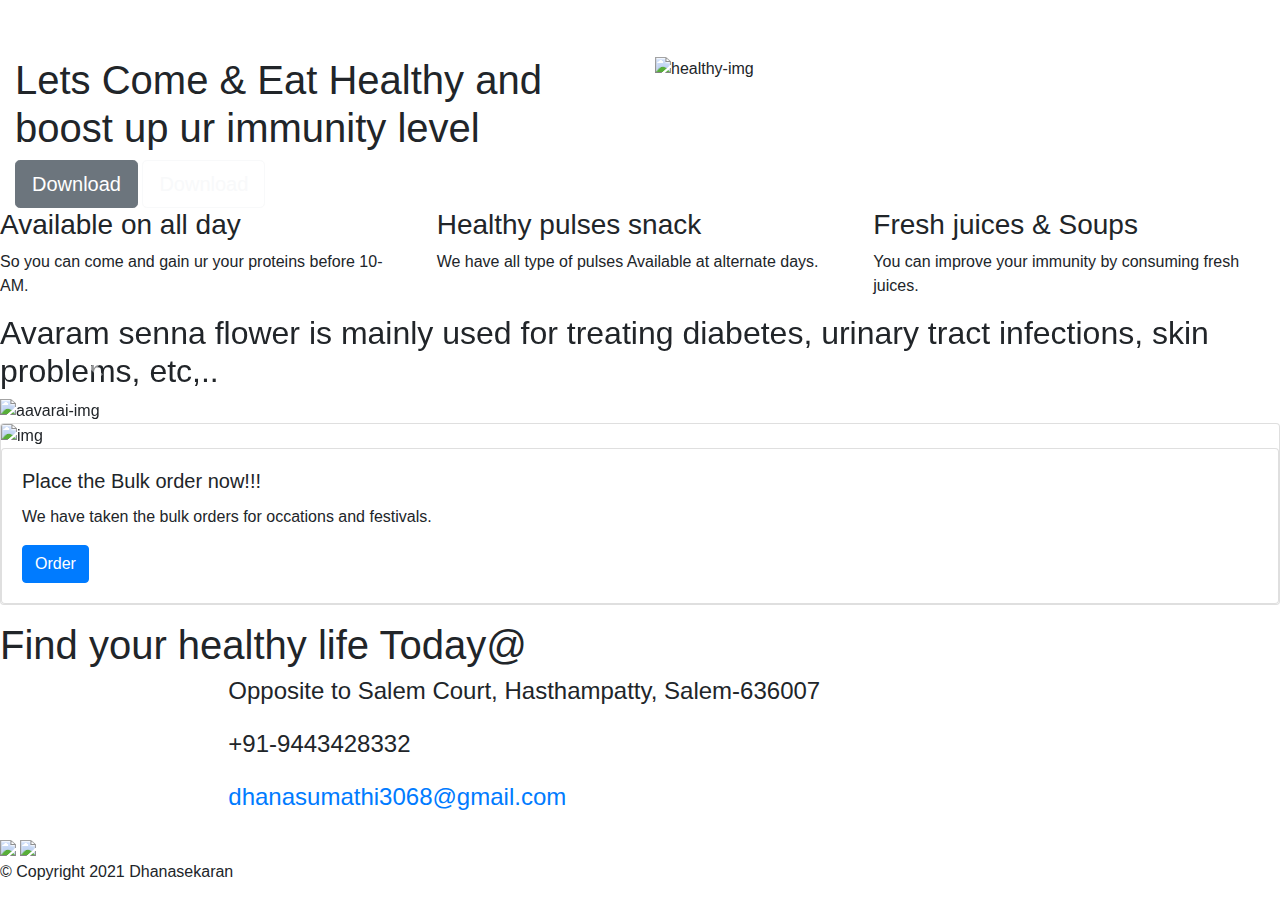
==== index.html @ 198849f2 "First commit" ====
<!DOCTYPE html>
<html>

<head>
  <meta charset="utf-8">
  <title>Greens Healthy Zone</title>
  
  <link rel="icon" href="images/favicon.ico">
  <meta name="viewport" content="width=device-width, initial-scale=1, shrink-to-fit=no">
  <link rel="stylesheet" href="https://maxcdn.bootstrapcdn.com/bootstrap/4.0.0/css/bootstrap.min.css" integrity="sha384-Gn5384xqQ1aoWXA+058RXPxPg6fy4IWvTNh0E263XmFcJlSAwiGgFAW/dAiS6JXm" crossorigin="anonymous">
  <link rel="preconnect" href="https://fonts.gstatic.com">
  <link href="https://fonts.googleapis.com/css2?family=Karla:ital,wght@1,300&display=swap" rel="stylesheet"> 
  
  <link rel="stylesheet" href="css/styles.css">
  
  <script src="https://code.jquery.com/jquery-3.2.1.slim.min.js" integrity="sha384-KJ3o2DKtIkvYIK3UENzmM7KCkRr/rE9/Qpg6aAZGJwFDMVNA/GpGFF93hXpG5KkN" crossorigin="anonymous"></script>
  <script src="https://cdnjs.cloudflare.com/ajax/libs/popper.js/1.12.9/umd/popper.min.js" integrity="sha384-ApNbgh9B+Y1QKtv3Rn7W3mgPxhU9K/ScQsAP7hUibX39j7fakFPskvXusvfa0b4Q" crossorigin="anonymous"></script>
  <script src="https://maxcdn.bootstrapcdn.com/bootstrap/4.0.0/js/bootstrap.min.js" integrity="sha384-JZR6Spejh4U02d8jOt6vLEHfe/JQGiRRSQQxSfFWpi1MquVdAyjUar5+76PVCmYl" crossorigin="anonymous"></script>
  <script src="https://kit.fontawesome.com/781e04a455.js" crossorigin="anonymous"></script>

</head>

<body>
  
  <section id="title">
  <div class="container-fluid">
    <!-- Nav Bar -->
    <nav class="navbar navbar-expand-lg navbar-dark">
      <a class="navbar-brand" href="">Greens Healthy Zone</a>
       <button class="navbar-toggler" type="button" data-toggle="collapse" data-target="#navbarSupportedContent" aria-controls="navbarSupportedContent" aria-expanded="false" aria-label="Toggle navigation">
      <span class="navbar-toggler-icon"></span>
    </button>
    <div class="collapse navbar-collapse" id="navbarSupportedContent">
      <ul class="navbar-nav ml-auto">
          <li class="nav-item">
              <a class="nav-link" href="#ordering">Bulk order</a>
          </li>
          <li class="nav-item">
              <a class="nav-link" href="#testimonials">Items</a>
          </li>
          <li class="nav-item">
              <a class="nav-link" href="#contact">Contact</a>
          </li>
      </ul>
   </div>
   </nav>




    <!-- Title -->
    
    <div class="row">
      <div class="col-lg-6">
      <h1>Lets Come & Eat Healthy and boost up ur immunity level </h1>
      <button type="button" class="btn btn-secondary btn-lg download-button"><i class="fab fa-apple"></i>  Download</button>
      <button type="button" class="btn btn-outline-light btn-lg download-button"><i class="fab fa-google-play"></i>  Download</button>
      </div>
    
      <div class="col-lg-6">
      <img class="title-img" src="images/healthy.jpg" alt="healthy-img">
      </div>
    </div>
  </div>
  </section>



  <!-- Features -->

  <section id="features">
    <div class="row">
      <div class="feature-box col-lg-4"> 
        <i class="icon fas fa-check-circle fa-4x"></i>
        <h3>Available on all day</h3>
       <p>So you can come and gain ur your proteins before 10-AM.</p>
      </div>
      <div class="feature-box col-lg-4">
        <i class="icon fa fa-pagelines fa-4x"></i>
        <h3>Healthy pulses snack</h3>
        <p>We have all type of pulses Available at alternate days.</p>
      </div>
      <div class="feature-box col-lg-4">
        <i class="icon fa fa-coffee fa-4x"></i>
        <h3>Fresh juices & Soups</h3>
        <p>You can improve your immunity by consuming fresh juices.</p>
      </div>
    </div>

    

  </section>


  <!-- Testimonials -->

  <section id="testimonials">

    <div id="carouselExampleIndicators" class="carousel slide" data-ride="carousel">
      <ol class="carousel-indicators">
        <li data-target="#carouselExampleIndicators" data-slide-to="0" class="active"></li>
        <li data-target="#carouselExampleIndicators" data-slide-to="1"></li>
        <li data-target="#carouselExampleIndicators" data-slide-to="2"></li>
        <li data-target="#carouselExampleIndicators" data-slide-to="3"></li>
        <li data-target="#carouselExampleIndicators" data-slide-to="4"></li>
      </ol>
      <div class="carousel-inner">
        <div class="carousel-item active">
          <h2>Avaram senna flower is mainly used for treating diabetes, urinary tract infections, skin problems, etc,..</h2>
          <img class="testimonials-img" src="images/aavarai.jpg" alt="aavarai-img">
          
        </div>
        <div class="carousel-item">
          <h2 >Gooseberries are small, nutritious fruits that offer controled blood sugar, glowing skin, prevents loss of hair. </h2>
          <img class="testimonials-img" src="images/amla.jpg" alt="amla-img">
        </div>
        <div class="carousel-item">
          <h2 >Urad dal porridge(Ulunthu kanchi) improves bone health and nervous system. Urad is very healthy especially for young girls who are in their maturing age.</h2>
          <img class="testimonials-img"  src="images/uraldal.jpg" alt=" ">
        </div>
        <div class="carousel-item">
          <h2 >Pulses are a great source of proteins and iron. It reduce the level of bad cholesterol and regulating blood pressure.</h2>
          <img class="testimonials-img" src="images/pulses.jpg" alt=" ">
        </div>
        <div class="carousel-item">
          <h2 >Banana stem is good remedy for kidney stone and it cleanses our digestive system.</h2>
          <img class="testimonials-img" src="images/banana-stem.jpg" alt=" ">
        </div>
      </div>
      <a class="carousel-control-prev" href="#carouselExampleIndicators" role="button" data-slide="prev">
        <span class="carousel-control-prev-icon" ></span>
        
      </a>
      <a class="carousel-control-next" href="#carouselExampleIndicators" role="button" data-slide="next">
        <span class="carousel-control-next-icon" ></span>
        
      </a>
    </div>
  </section>

  <!-- Bulk ordering -->

  <section id="ordering">
    <div class="card mb-3">
      <img class="card-img-top" src="images/bulk.jpg" alt="img">
      <div class="card">
        
        <div class="card-body">
          <h5 class="card-title">Place the Bulk order now!!!</h5>
          <p class="card-text">We have taken the bulk orders for occations and festivals.</p>
          <a href="order.html" class="btn btn-primary">Order</a>
        </div>
      </div>
    </div>
    
  </section>


  <!-- Call to Action -->

  <section id="contact">

    <h1>Find your healthy life Today@</h1>      
              <div class="container-fluid ">
                <div class="row pb-3">
                  <div class="col-sm-2"><h5><i class="contact-icons fas fa-map-marker-alt fa-2x"></i></h5></div>
                  <div class="col-sm-10"><h4>Opposite to Salem Court, Hasthampatty,   Salem-636007</h4></div>
                </div>
                <div class="row pb-3">
                  <div class="col-sm-2"><h5><i class="contact-icons fas fa-mobile-alt fa-2x"></i></h5></div>
                  <div class="col-sm-10"><h4> +91-9443428332</h4></div>
                 
                </div>
                <div class="row pb-3">
                  <div class="col-sm-2"><h5><i class="contact-icons far fa-envelope fa-2x"></i></h5></div>
                  <div class="col-sm-10"><h4><a class="mail" href="mailto:dhanasumathi3068@gmail.com">dhanasumathi3068@gmail.com</a></h4></div>
                </div>
              </div>
  </section>


  <!-- Footer -->

  <footer id="footer">
    
    <img class="social-media" src="https://img.icons8.com/color/48/000000/facebook-new.png"/>
    <a href="https://youtu.be/aXd4mBtaXuo"><img class="social-media" src="https://img.icons8.com/color/48/000000/youtube-play.png"/></a>
    

    <p>© Copyright 2021 Dhanasekaran</p>

  </footer>


</body>

</html>
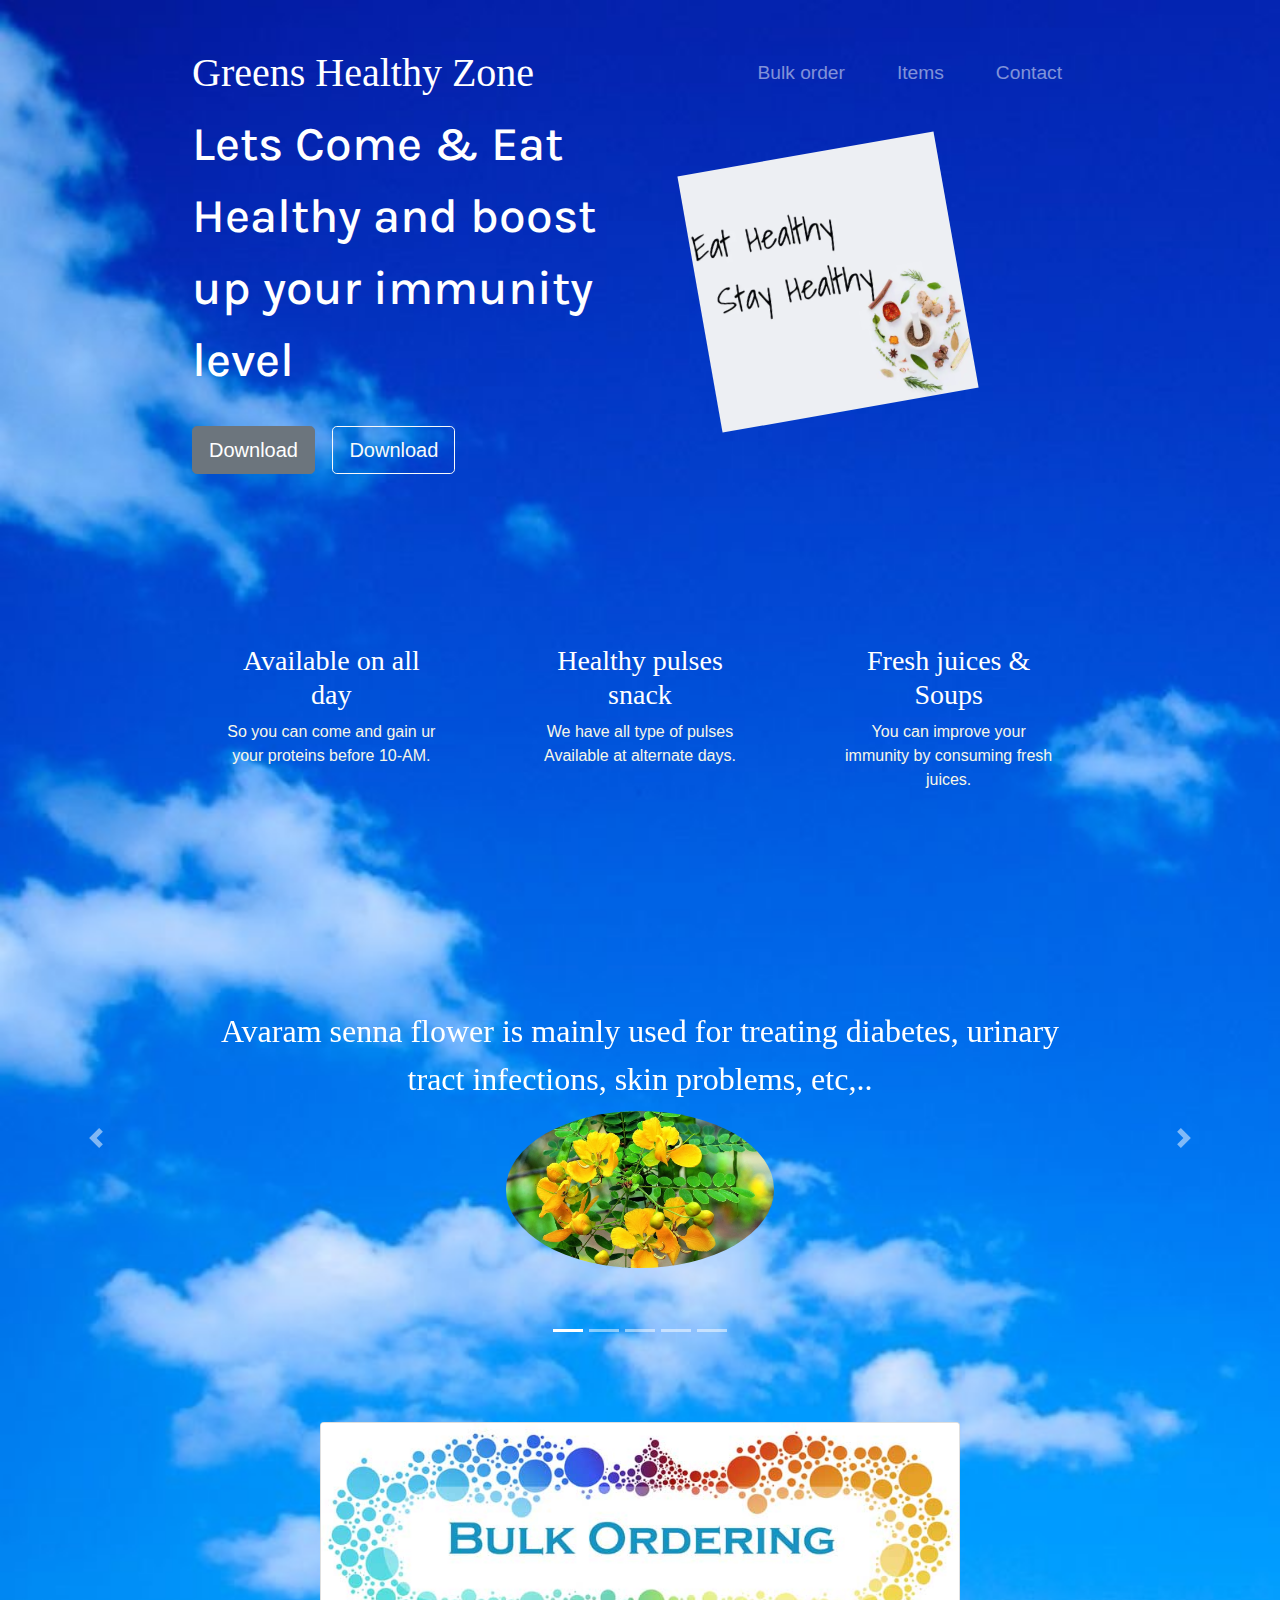
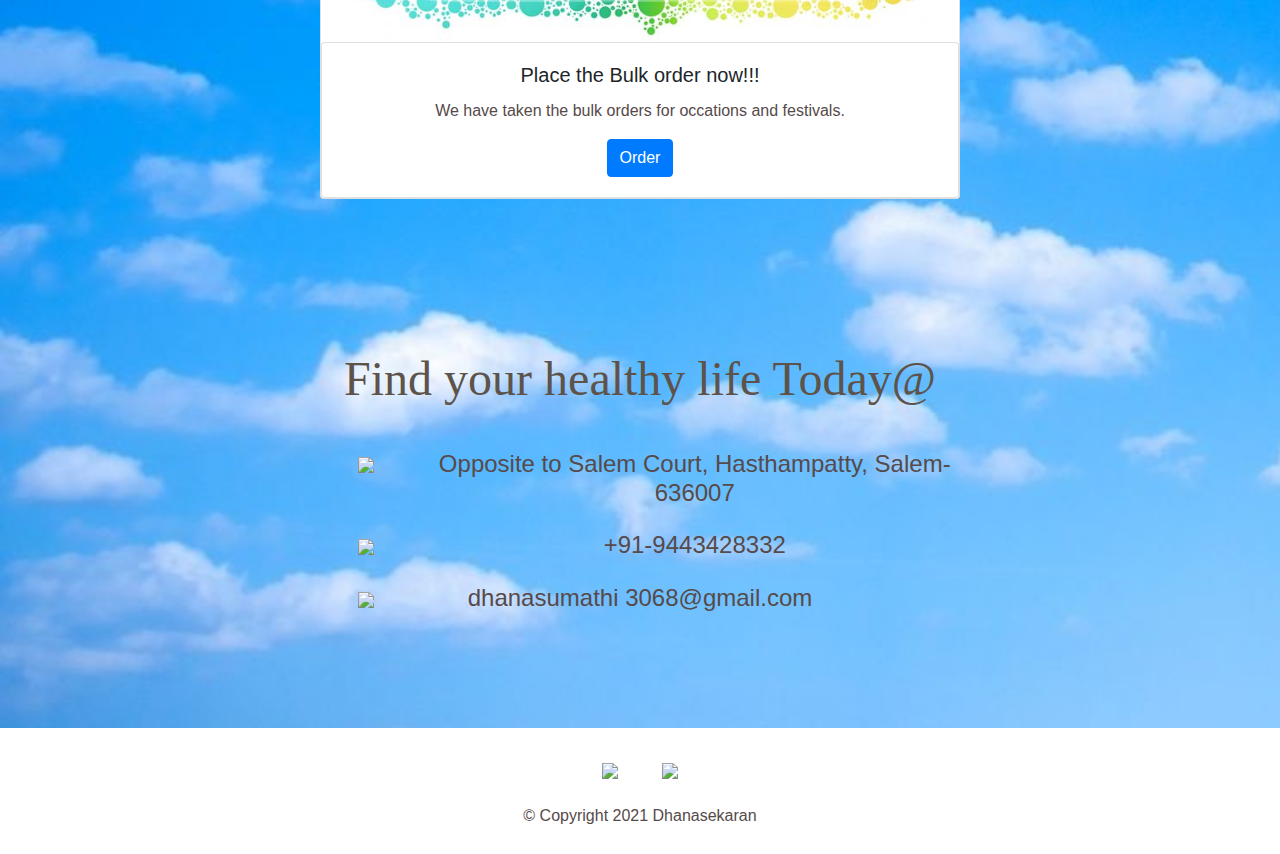
==== commit 495b75a1: "Update the background theme" ====
--- a/index.html
+++ b/index.html
@@ -26,7 +26,7 @@
   <div class="container-fluid">
     <!-- Nav Bar -->
     <nav class="navbar navbar-expand-lg navbar-dark">
-      <a class="navbar-brand" href="">Greens Healthy Zone</a>
+      <a class="navbar-title navbar-brand" href="">Greens Healthy Zone</a>
        <button class="navbar-toggler" type="button" data-toggle="collapse" data-target="#navbarSupportedContent" aria-controls="navbarSupportedContent" aria-expanded="false" aria-label="Toggle navigation">
       <span class="navbar-toggler-icon"></span>
     </button>
@@ -52,7 +52,7 @@
     
     <div class="row">
       <div class="col-lg-6">
-      <h1>Lets Come & Eat Healthy and boost up ur immunity level </h1>
+      <h1>Lets Come & Eat Healthy and boost up your immunity level </h1>
       <button type="button" class="btn btn-secondary btn-lg download-button"><i class="fab fa-apple"></i>  Download</button>
       <button type="button" class="btn btn-outline-light btn-lg download-button"><i class="fab fa-google-play"></i>  Download</button>
       </div>
@@ -141,7 +141,7 @@
   <!-- Bulk ordering -->
 
   <section id="ordering">
-    <div class="card mb-3">
+    <div class="bulkorder-card card mb-3">
       <img class="card-img-top" src="images/bulk.jpg" alt="img">
       <div class="card">
         
@@ -160,20 +160,20 @@
 
   <section id="contact">
 
-    <h1>Find your healthy life Today@</h1>      
+    <h1 class="contact-title">Find your healthy life Today@</h1>      
               <div class="container-fluid ">
                 <div class="row pb-3">
-                  <div class="col-sm-2"><h5><i class="contact-icons fas fa-map-marker-alt fa-2x"></i></h5></div>
+                  <div class="col-sm-2"><h5><a href="https://www.google.com/maps/dir//11.6791055,78.1609678/@11.6789105,78.1606024,226m/data=!3m1!1e3!4m2!4m1!3e0" class="hvr-grow"><img src="https://img.icons8.com/fluent/48/000000/place-marker.png"/></a></h5></div>
                   <div class="col-sm-10"><h4>Opposite to Salem Court, Hasthampatty,   Salem-636007</h4></div>
                 </div>
                 <div class="row pb-3">
-                  <div class="col-sm-2"><h5><i class="contact-icons fas fa-mobile-alt fa-2x"></i></h5></div>
+                  <div class="col-sm-2"><h5><a href="tel:944-342-8332" class="hvr-grow"><img src="https://img.icons8.com/emoji/48/000000/mobile-phone.png"/></a></h5></div>
                   <div class="col-sm-10"><h4> +91-9443428332</h4></div>
                  
                 </div>
                 <div class="row pb-3">
-                  <div class="col-sm-2"><h5><i class="contact-icons far fa-envelope fa-2x"></i></h5></div>
-                  <div class="col-sm-10"><h4><a class="mail" href="mailto:dhanasumathi3068@gmail.com">dhanasumathi3068@gmail.com</a></h4></div>
+                  <div class="col-sm-2"><h5><a href="mailto:dhanasumathi3068@gmail.com" class="hvr-grow"><img src="https://img.icons8.com/fluent/48/000000/gmail.png"/></a></h5></div>
+                  <div class="col-sm-8"><h4>dhanasumathi 3068@gmail.com</h4></div>
                 </div>
               </div>
   </section>
@@ -183,11 +183,11 @@
 
   <footer id="footer">
     
-    <img class="social-media" src="https://img.icons8.com/color/48/000000/facebook-new.png"/>
-    <a href="https://youtu.be/aXd4mBtaXuo"><img class="social-media" src="https://img.icons8.com/color/48/000000/youtube-play.png"/></a>
+    <img class="hvr-grow social-media" src="https://img.icons8.com/color/48/000000/facebook-new.png"/>
+    <a href="https://youtu.be/aXd4mBtaXuo"><img class="hvr-grow social-media" src="https://img.icons8.com/color/48/000000/youtube-play.png"/></a>
     
 
-    <p>© Copyright 2021 Dhanasekaran</p>
+    <p class="footername">© Copyright 2021 Dhanasekaran</p>
 
   </footer>
 
--- a/css/styles.css
+++ b/css/styles.css
@@ -0,0 +1,197 @@
+body{
+    background-image: url("../background.jpg");
+    background-repeat: no-repeat;
+    background-size: cover;
+    
+}
+
+/*headings */
+h1{
+    font-family: 'Karla', sans-serif;
+    font-size: 3rem;
+    line-height: 1.5;
+    color: white;
+}
+h2{
+    font-family: Georgia, 'Times New Roman', Times, serif;
+    font-size: 2rem;
+    line-height: 1.5;
+}
+h3{
+    font-family: Georgia, 'Times New Roman', Times, serif;
+    color: white;
+}
+p{
+    color: #F7F7E8;
+}
+/*title section*/
+.container-fluid{
+    padding: 3% 15%;
+}
+
+.navbar{
+    padding: 0 0;
+}
+.navbar-brand{
+    font-size: 2.5rem;
+    font-family: "Ubuntu";
+}
+.nav-item{
+    padding: 0 18px;
+}
+.nav-link{
+    font-size: 1.2rem;
+    color: #faf1e6;
+}
+.nav-item:hover{
+    background-color: #687980;
+    
+}
+.download-button{
+    margin: 5% 3% 5% 0;
+}
+.title-img{
+    width: 60%;
+    transform: rotate(-10deg);
+    margin: 10%;
+    
+}
+/*features section*/
+#features{
+    
+    padding: 5% 15%;   
+}
+.feature-box{
+    padding: 5%;
+    text-align: center;
+}
+.icon{
+    margin-bottom: 1rem;
+    color: #FDFFBC;
+}
+.icon:hover{
+    color: #C0E218;
+}
+/*items section*/
+#testimonials{
+    color: white;
+    text-align: center;
+}
+.testimonials-img{
+    
+    width: 30%;
+    border-radius: 100%;
+}
+.carousel-item{
+    padding: 7% 15%;   
+}
+
+/*ordering section*/
+
+#ordering{
+    padding: 5% 25%;
+}
+.card-body{
+    text-align: center;
+}
+.card-text, .footername{
+    color: #564A4A;
+}
+#orderform{
+    color: white;
+    padding: 7% 13%;
+    font-family: 'Montserrat', sans-serif;
+    font-size: 1.5rem;
+    
+}
+.submit-button{
+    margin: 3% 0 0 50%;
+}
+
+/*contact section*/
+
+#contact{
+    padding: 5% 15%;
+    color: #564A4A;
+    text-align: center;
+    font-family: 'Montserrat', sans-serif;
+}
+.contact-title{
+    color: #5D534A;
+    font-family: Georgia, 'Times New Roman', Times, serif;
+    font-size: 3rem;
+    line-height: 1.5;
+}
+/* Grow */
+.hvr-grow {
+    display: inline-block;
+    vertical-align: middle;
+    transform: translateZ(0);
+    box-shadow: 0 0 1px rgba(0, 0, 0, 0);
+    backface-visibility: hidden;
+    -moz-osx-font-smoothing: grayscale;
+    transition-duration: 0.3s;
+    transition-property: transform;
+}
+
+.hvr-grow:hover,
+.hvr-grow:focus,
+.hvr-grow:active {
+    transform: scale(1.1);
+}
+
+
+/*footer section*/
+
+#footer{
+    padding: 10px 15%;
+    text-align: center;
+    background-color: white;
+}
+.social-media{
+    margin: 25px 20px;
+}
+
+/*media breakpoint*/
+@media (max-width: 1024px){
+    .title-img{
+        transform: rotate(0);
+    }
+    #title{
+        text-align: center;
+    }
+    h1{
+        font-size: 2.5rem;
+    }
+    #contact{
+        font-size: 0.5rem;
+        
+    }
+    .contact-title{
+        font-size: 2rem;
+    }
+    .submit-button{
+        margin-left: 90px;
+    }
+    .navbar-title{
+        font-size: 1.9rem;
+        text-align: center;
+    }
+    .testimonials-img{
+        width: 60%;
+    }
+    h2{
+        font-size: 1.5rem;
+        line-height: 1.5;
+    }
+    .bulkorder-card{
+         width: 255px;
+         height: 320px;
+    }
+    #ordering{
+        
+        padding: 5% 16%;
+    }
+
+}
+
